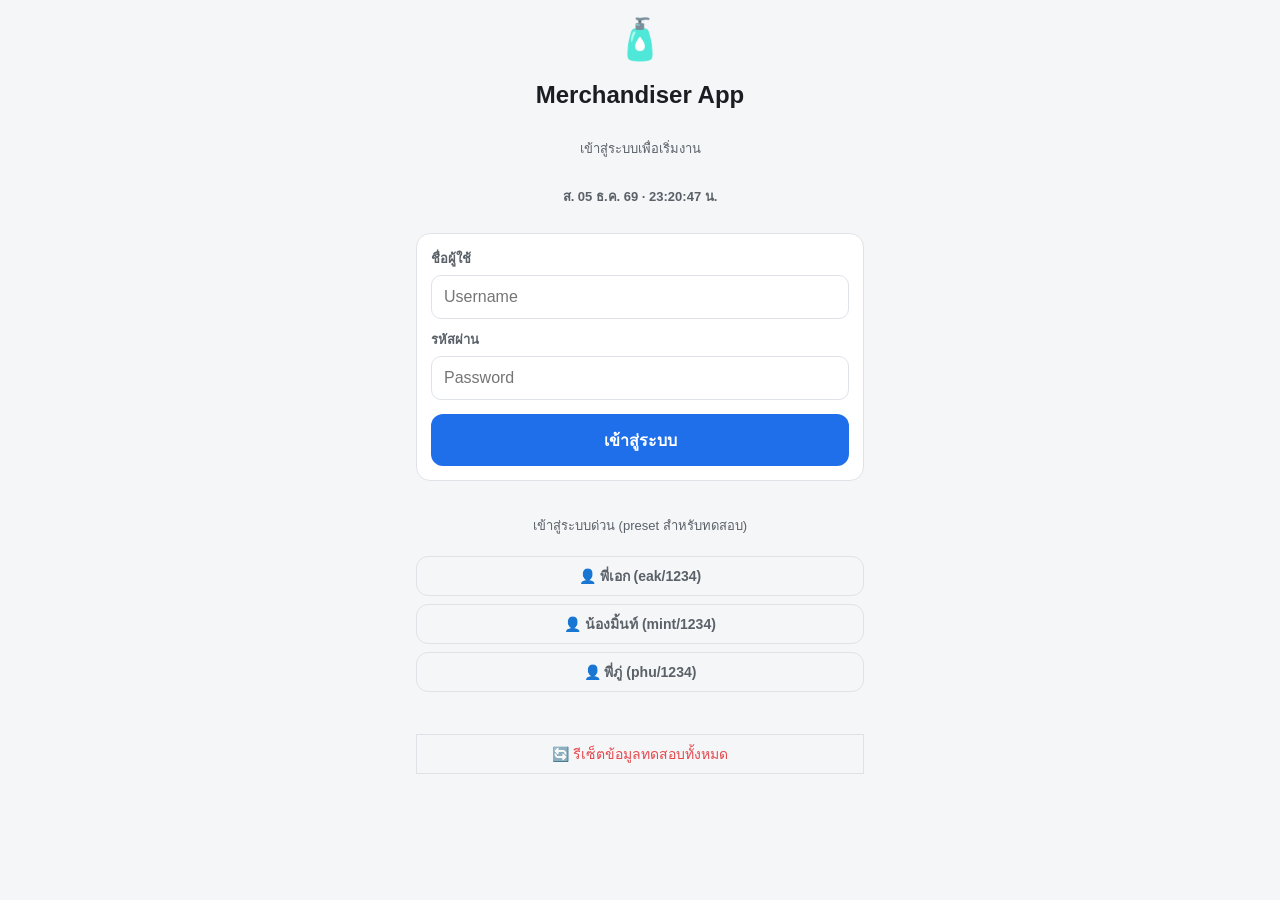
==== index.html @ 294301af "First Upload" ====
<!DOCTYPE html>
<html lang="th">
<head>
<meta charset="UTF-8" />
<meta name="viewport" content="width=device-width, initial-scale=1, maximum-scale=1, viewport-fit=cover" />
<title>Merchandiser App</title>
<link rel="stylesheet" href="css/style.css" />
</head>
<body>
  <div id="app"></div>
  <div id="modal-root"></div>

  <!-- Shared DOM helper (ใช้ร่วมกับ admin.html) -->
  <script src="js/dom.js"></script>
  <!-- Mock data (จะแทนที่ด้วย API จริงในอนาคต) -->
  <script src="js/mockData.js"></script>
  <!-- ตารางเข้าสาขารายวันที่ Admin จัดไว้ (ใช้ร่วมกับ admin.html) -->
  <script src="js/scheduleDataLayer.js"></script>
  <!-- Data access layer: localStorage + GPS + image helpers -->
  <script src="js/dataLayer.js"></script>
  <!-- UI / state machine -->
  <script src="js/app.js"></script>
</body>
</html>
---- css/style.css ----
/* =========================================================================
   style.css
   Mobile-first styles for Merchandiser App
   ออกแบบสำหรับหน้าจอมือถือ 360-430px, ปุ่มกดง่ายด้วยนิ้วโป้ง, คอนทราสต์สูง
   ========================================================================= */

:root {
  --color-primary: #1f6feb;
  --color-primary-dark: #14539c;
  --color-success: #1a9c56;
  --color-success-bg: #e5f7ec;
  --color-danger: #e5484d;
  --color-danger-bg: #fdeceb;
  --color-warning: #f5a524;
  --color-warning-bg: #fff5e0;
  --color-gray: #8a8f98;
  --color-gray-bg: #eef0f2;
  --color-text: #1a1d21;
  --color-text-muted: #5b6169;
  --color-border: #dfe3e8;
  --color-bg: #f5f6f8;
  --color-card: #ffffff;
  --radius: 14px;
  --touch-min: 52px;
}

* {
  box-sizing: border-box;
}

html,
body {
  margin: 0;
  padding: 0;
  background: var(--color-bg);
  color: var(--color-text);
  font-family: 'Segoe UI', 'Noto Sans Thai', 'Sarabun', Tahoma, sans-serif;
  -webkit-tap-highlight-color: transparent;
}

body {
  max-width: 480px;
  margin: 0 auto;
  min-height: 100vh;
  display: flex;
  flex-direction: column;
}

#app {
  flex: 1;
  display: flex;
  flex-direction: column;
  padding-bottom: 24px;
}

button {
  font-family: inherit;
}

/* ---------------------------- Header / Progress ---------------------------- */

.app-header {
  position: sticky;
  top: 0;
  z-index: 20;
  background: var(--color-card);
  border-bottom: 1px solid var(--color-border);
  padding: 10px 16px 12px;
}

.app-header__top {
  display: flex;
  align-items: center;
  gap: 8px;
  margin-bottom: 8px;
}

.app-header__back {
  border: none;
  background: var(--color-gray-bg);
  color: var(--color-text);
  border-radius: 10px;
  width: 40px;
  height: 40px;
  font-size: 18px;
  flex-shrink: 0;
}

.app-header__title {
  font-size: 16px;
  font-weight: 700;
  flex: 1;
  overflow: hidden;
  text-overflow: ellipsis;
  white-space: nowrap;
}

.app-header__flagcount {
  background: var(--color-danger-bg);
  color: var(--color-danger);
  font-size: 12px;
  font-weight: 700;
  border-radius: 999px;
  padding: 4px 10px;
  flex-shrink: 0;
}

.phase-progress {
  display: flex;
  gap: 6px;
  margin-bottom: 6px;
}

.phase-progress__step {
  flex: 1;
  height: 6px;
  border-radius: 999px;
  background: var(--color-gray-bg);
}

.phase-progress__step.is-done {
  background: var(--color-success);
}

.phase-progress__step.is-current {
  background: var(--color-primary);
}

.phase-progress__label {
  font-size: 12px;
  color: var(--color-text-muted);
  font-weight: 600;
}

.substep-dots {
  display: flex;
  gap: 5px;
  margin-top: 8px;
}

.phase2-step-select {
  width: 100%;
  margin-top: 8px;
  font-size: 12px;
  font-weight: 600;
  color: var(--color-text-muted);
  padding: 8px 10px;
  border-radius: 8px;
  border: 1.5px solid var(--color-border);
  background: var(--color-gray-bg);
}

/*
 * ทำเป็นปุ่มสูง 20px จริงๆ (ไม่ใช้ negative margin ขยาย hit-area แบบเดิม เพราะ
 * ทำให้กล่องของปุ่มไปทับ label ข้อความที่อยู่ถัดไปในหน้า Phase 2) แล้ววาดแท่งสี
 * บางๆ ไว้ตรงกลางด้วย ::after แทน — ได้ทั้งพื้นที่แตะที่ใหญ่พอและไม่ดันเลย์เอาต์
 */
.substep-dots__dot {
  flex: 1;
  height: 20px;
  display: flex;
  align-items: center;
  border: none;
  background: transparent;
  padding: 0;
  cursor: pointer;
}

.substep-dots__dot::after {
  content: '';
  display: block;
  width: 100%;
  height: 6px;
  border-radius: 999px;
  background: var(--color-gray-bg);
}

.substep-dots__dot.is-done::after {
  background: var(--color-success);
}

.substep-dots__dot.is-current::after {
  background: var(--color-primary);
}

/* ---------------------------- Layout helpers ---------------------------- */

.screen {
  padding: 16px;
  flex: 1;
  display: flex;
  flex-direction: column;
  gap: 14px;
}

.card {
  background: var(--color-card);
  border: 1px solid var(--color-border);
  border-radius: var(--radius);
  padding: 14px;
}

.card + .card {
  margin-top: 0;
}

.section-title {
  font-size: 15px;
  font-weight: 700;
  margin: 4px 0 2px;
}

.section-hint {
  font-size: 13px;
  color: var(--color-text-muted);
  margin: 0 0 4px;
}

.spacer {
  flex: 1;
}

/* ---------------------------- Buttons ---------------------------- */

.btn {
  display: flex;
  align-items: center;
  justify-content: center;
  gap: 8px;
  width: 100%;
  min-height: var(--touch-min);
  border-radius: 12px;
  border: none;
  font-size: 16px;
  font-weight: 700;
  cursor: pointer;
  padding: 12px 16px;
  text-align: center;
}

.btn:disabled {
  opacity: 0.45;
  cursor: not-allowed;
}

.btn-primary {
  background: var(--color-primary);
  color: #fff;
}

.btn-success {
  background: var(--color-success);
  color: #fff;
}

.btn-danger {
  background: var(--color-danger);
  color: #fff;
}

.btn-outline {
  background: var(--color-card);
  color: var(--color-primary);
  border: 2px solid var(--color-primary);
}

.btn-ghost {
  background: transparent;
  color: var(--color-text-muted);
  border: 1px solid var(--color-border);
}

.btn-sm {
  min-height: 40px;
  font-size: 14px;
  padding: 8px 12px;
}

.btn-row {
  display: flex;
  gap: 10px;
}

.btn-row .btn {
  flex: 1;
}

/* ---------------------------- Store list ---------------------------- */

.store-card {
  display: flex;
  align-items: center;
  gap: 12px;
  background: var(--color-card);
  border: 1px solid var(--color-border);
  border-radius: var(--radius);
  padding: 14px;
  text-align: left;
  width: 100%;
  cursor: pointer;
}

.daily-progress {
  background: var(--color-card);
  border: 1px solid var(--color-border);
  border-radius: var(--radius);
  padding: 12px 14px;
}

.daily-progress__label {
  font-size: 13px;
  font-weight: 700;
  margin-bottom: 8px;
}

.daily-progress__track {
  height: 8px;
  border-radius: 999px;
  background: var(--color-gray-bg);
  overflow: hidden;
}

.daily-progress__fill {
  height: 100%;
  background: var(--color-success);
  border-radius: 999px;
  transition: width 0.3s ease;
}

.store-card__time {
  font-size: 13px;
  font-weight: 700;
  color: var(--color-primary-dark);
  background: #eaf2ff;
  border-radius: 8px;
  padding: 6px 8px;
  min-width: 52px;
  text-align: center;
  flex-shrink: 0;
}

.store-card__body {
  flex: 1;
  min-width: 0;
}

.store-card__name {
  font-size: 15px;
  font-weight: 700;
  margin: 0 0 2px;
}

.store-card__addr {
  font-size: 12px;
  color: var(--color-text-muted);
  margin: 0;
  overflow: hidden;
  text-overflow: ellipsis;
  white-space: nowrap;
}

.store-card__customer {
  font-size: 11px;
  font-weight: 800;
  color: var(--color-primary-dark);
  text-transform: uppercase;
  letter-spacing: 0.02em;
  margin: 0 0 2px;
}

.store-card__note {
  font-size: 11px;
  color: #a8660f;
  margin: 4px 0 0;
}

.store-card__time--none {
  opacity: 0.45;
}

.badge {
  display: inline-flex;
  align-items: center;
  gap: 4px;
  font-size: 12px;
  font-weight: 700;
  border-radius: 999px;
  padding: 5px 10px;
  flex-shrink: 0;
  white-space: nowrap;
}

.badge-gray {
  background: var(--color-gray-bg);
  color: var(--color-gray);
}

.badge-success {
  background: var(--color-success-bg);
  color: var(--color-success);
}

.badge-warning {
  background: var(--color-warning-bg);
  color: #a8660f;
}

.badge-danger {
  background: var(--color-danger-bg);
  color: var(--color-danger);
}

/* ---------------------------- Checklist rows ---------------------------- */

.check-row {
  display: flex;
  align-items: flex-start;
  gap: 12px;
  padding: 12px 4px;
  border-bottom: 1px solid var(--color-border);
  min-height: var(--touch-min);
  cursor: pointer;
}

.check-row:last-child {
  border-bottom: none;
}

.check-row input[type='checkbox'] {
  width: 24px;
  height: 24px;
  flex-shrink: 0;
  margin-top: 2px;
  accent-color: var(--color-primary);
}

.check-row__label {
  font-size: 15px;
  font-weight: 600;
  line-height: 1.4;
}

.check-row__sub {
  font-size: 12px;
  color: var(--color-text-muted);
  margin-top: 2px;
}

/* ---------------------------- Form controls ---------------------------- */

label.field-label {
  display: block;
  font-size: 13px;
  font-weight: 700;
  color: var(--color-text-muted);
  margin-bottom: 6px;
}

input[type='text'],
input[type='password'],
input[type='number'],
input[type='date'],
textarea,
select {
  width: 100%;
  font-size: 16px;
  padding: 12px;
  border-radius: 10px;
  border: 1.5px solid var(--color-border);
  background: #fff;
  color: var(--color-text);
  font-family: inherit;
}

input:focus,
textarea:focus,
select:focus {
  outline: 2px solid var(--color-primary);
  border-color: var(--color-primary);
}

textarea {
  min-height: 110px;
  resize: vertical;
}

/* ---------------------------- SKU rows ---------------------------- */

.sku-row {
  display: flex;
  align-items: center;
  gap: 10px;
  padding: 10px 0;
  border-bottom: 1px solid var(--color-border);
}

.sku-row:last-child {
  border-bottom: none;
}

.sku-row__info {
  flex: 1;
  min-width: 0;
}

.sku-row__name {
  font-size: 14px;
  font-weight: 700;
  margin: 0 0 2px;
}

.sku-row__par {
  font-size: 12px;
  color: var(--color-text-muted);
}

.sku-row__par.is-low {
  color: var(--color-danger);
  font-weight: 700;
}

.sku-row .sku-row__qty {
  width: 70px;
  flex: none;
  text-align: center;
  padding: 10px 4px;
}

/* ---------------------------- Photo grid ---------------------------- */

.photo-grid {
  display: grid;
  grid-template-columns: repeat(3, 1fr);
  gap: 8px;
}

.photo-thumb {
  position: relative;
  aspect-ratio: 1;
  border-radius: 10px;
  overflow: hidden;
  background: var(--color-gray-bg);
  border: 1px solid var(--color-border);
}

.photo-thumb img {
  width: 100%;
  height: 100%;
  object-fit: cover;
  display: block;
}

.photo-thumb__remove {
  position: absolute;
  top: 4px;
  right: 4px;
  background: rgba(0, 0, 0, 0.6);
  color: #fff;
  border: none;
  border-radius: 999px;
  width: 24px;
  height: 24px;
  font-size: 14px;
  line-height: 1;
}

.photo-before-ref {
  border-radius: 10px;
  overflow: hidden;
  border: 1px solid var(--color-border);
}

.photo-before-ref img {
  width: 100%;
  display: block;
  max-height: 160px;
  object-fit: cover;
}

.camera-btn {
  display: flex;
  flex-direction: column;
  align-items: center;
  justify-content: center;
  gap: 6px;
  aspect-ratio: 1;
  border-radius: 10px;
  border: 2px dashed var(--color-primary);
  background: #eaf2ff;
  color: var(--color-primary-dark);
  font-size: 12px;
  font-weight: 700;
  cursor: pointer;
}

.camera-btn__icon {
  font-size: 24px;
}

/* ---------------------------- Tag buttons (Phase 3) ---------------------------- */

.tag-grid {
  display: grid;
  grid-template-columns: repeat(2, 1fr);
  gap: 10px;
}

.tag-btn {
  min-height: 56px;
  border-radius: 12px;
  border: 2px solid var(--color-border);
  background: var(--color-card);
  color: var(--color-text);
  font-size: 14px;
  font-weight: 700;
  padding: 10px;
  cursor: pointer;
}

.tag-btn.is-selected {
  border-color: var(--color-primary);
  background: #eaf2ff;
  color: var(--color-primary-dark);
}

.note-entry {
  border: 1px solid var(--color-border);
  border-radius: 12px;
  padding: 10px 12px;
  background: #fbfbfc;
}

.note-entry__tag {
  font-size: 11px;
  font-weight: 700;
  color: var(--color-primary-dark);
  text-transform: uppercase;
  margin-bottom: 4px;
}

.note-entry__text {
  font-size: 14px;
  white-space: pre-wrap;
}

/* ---------------------------- Flag pill ---------------------------- */

.flag-note {
  display: flex;
  align-items: flex-start;
  gap: 8px;
  background: var(--color-warning-bg);
  color: #8a5a0a;
  border-radius: 10px;
  padding: 10px 12px;
  font-size: 13px;
  font-weight: 600;
}

/* ---------------------------- Summary (Phase 4) ---------------------------- */

.summary-block {
  border: 1px solid var(--color-border);
  border-radius: var(--radius);
  padding: 14px;
  background: var(--color-card);
}

.summary-block__head {
  display: flex;
  align-items: center;
  justify-content: space-between;
  margin-bottom: 8px;
}

.summary-block__title {
  font-size: 14px;
  font-weight: 700;
}

.summary-row {
  display: flex;
  justify-content: space-between;
  gap: 8px;
  font-size: 13px;
  padding: 4px 0;
  color: var(--color-text-muted);
}

.summary-row strong {
  color: var(--color-text);
  font-weight: 600;
}

/* ---------------------------- Modal ---------------------------- */

.modal-overlay {
  position: fixed;
  inset: 0;
  background: rgba(15, 17, 20, 0.55);
  display: flex;
  align-items: flex-end;
  justify-content: center;
  z-index: 100;
}

.modal-sheet {
  width: 100%;
  max-width: 480px;
  background: var(--color-card);
  border-radius: 18px 18px 0 0;
  padding: 20px 16px calc(20px + env(safe-area-inset-bottom));
  display: flex;
  flex-direction: column;
  gap: 12px;
  max-height: 85vh;
  overflow-y: auto;
}

.modal-title {
  font-size: 17px;
  font-weight: 800;
}

.modal-close {
  position: absolute;
  top: 14px;
  right: 14px;
  border: none;
  background: var(--color-gray-bg);
  width: 32px;
  height: 32px;
  border-radius: 999px;
  font-size: 15px;
}

/* ---------------------------- Empty / info states ---------------------------- */

.info-box {
  background: #eaf2ff;
  color: var(--color-primary-dark);
  border-radius: 10px;
  padding: 12px;
  font-size: 13px;
  font-weight: 600;
}

.error-box {
  background: var(--color-danger-bg);
  color: var(--color-danger);
  border-radius: 10px;
  padding: 12px;
  font-size: 13px;
  font-weight: 600;
}

.missing-list {
  margin: 0;
  padding-left: 18px;
  font-size: 13px;
  color: var(--color-danger);
}

.footer-bar {
  position: sticky;
  bottom: 0;
  background: linear-gradient(to top, var(--color-bg) 60%, transparent);
  padding: 10px 16px 16px;
  display: flex;
  flex-direction: column;
  gap: 8px;
}

/* ---------------------------- Bottom nav (Store List / Profile เท่านั้น) ---------------------------- */

.screen--with-nav {
  padding-bottom: 84px;
}

.bottom-nav {
  position: fixed;
  bottom: 0;
  left: 50%;
  transform: translateX(-50%);
  width: 100%;
  max-width: 480px;
  background: var(--color-card);
  border-top: 1px solid var(--color-border);
  display: flex;
  z-index: 30;
  padding-bottom: env(safe-area-inset-bottom);
}

.bottom-nav__item {
  flex: 1;
  display: flex;
  flex-direction: column;
  align-items: center;
  justify-content: center;
  gap: 3px;
  min-height: 58px;
  padding: 8px 4px;
  background: none;
  border: none;
  color: var(--color-text-muted);
  font-size: 11px;
  font-weight: 700;
  text-decoration: none;
  cursor: pointer;
}

.bottom-nav__icon {
  font-size: 20px;
  line-height: 1;
}

.bottom-nav__item.is-active {
  color: var(--color-primary);
}

.center-text {
  text-align: center;
}

.muted {
  color: var(--color-text-muted);
  font-size: 13px;
}

.big-icon {
  font-size: 40px;
  text-align: center;
}
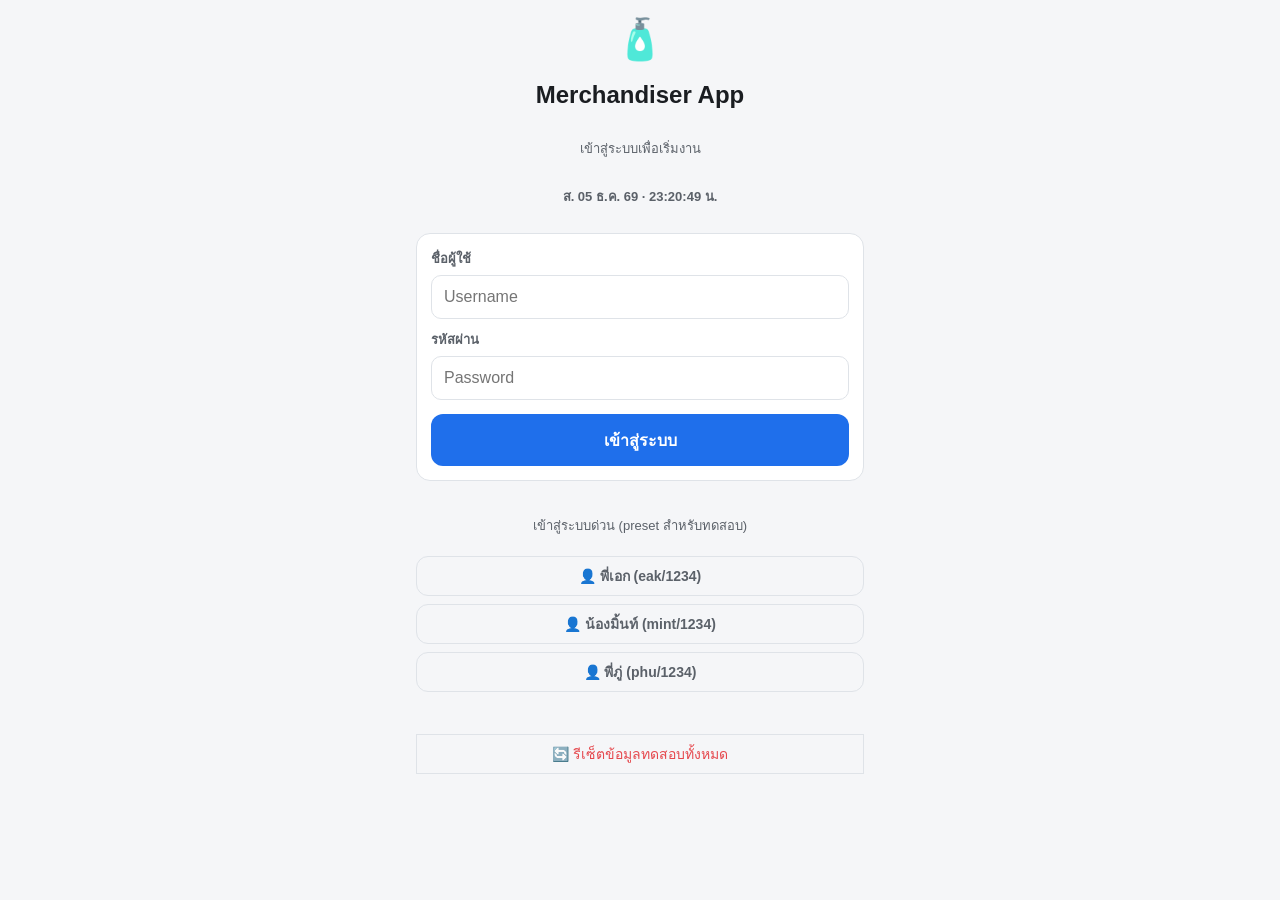
==== commit 2881d407: "ีupdate 15.46" ====
--- a/index.html
+++ b/index.html
@@ -4,21 +4,28 @@
 <meta charset="UTF-8" />
 <meta name="viewport" content="width=device-width, initial-scale=1, maximum-scale=1, viewport-fit=cover" />
 <title>Merchandiser App</title>
-<link rel="stylesheet" href="css/style.css" />
+<link rel="stylesheet" href="css/style.css?v=20260911-3" />
 </head>
 <body>
   <div id="app"></div>
   <div id="modal-root"></div>
 
-  <!-- Shared DOM helper (ใช้ร่วมกับ admin.html) -->
-  <script src="js/dom.js"></script>
+  <!--
+    Cache-busting: query string ?v=... ต่อท้ายทุกไฟล์ — GitHub Pages ไม่ตั้ง
+    cache header กันเบราว์เซอร์แคชไฟล์ JS/CSS เก่าไว้ให้เอง โดยเฉพาะมือถือที่
+    เน็ตช้า (Chrome Android มักใช้ไฟล์แคชแทนโหลดใหม่) พอ Deploy โค้ดใหม่แล้ว
+    "ยังไม่ขึ้น" ทั้งที่ push สำเร็จ ส่วนใหญ่คือเบราว์เซอร์ผู้ใช้แคชไฟล์เก่าไว้
+    ไม่ใช่ Deploy พัง — แก้ไขไฟล์แล้วให้เปลี่ยนเลขนี้ (เช่น เพิ่ม -1 เป็น -2)
+    ทุกครั้งที่จะ Deploy รอบใหม่ เพื่อบังคับให้โหลดไฟล์ใหม่เสมอ
+  -->
+  <script src="js/dom.js?v=20260911-3"></script>
   <!-- Mock data (จะแทนที่ด้วย API จริงในอนาคต) -->
-  <script src="js/mockData.js"></script>
+  <script src="js/mockData.js?v=20260911-3"></script>
   <!-- ตารางเข้าสาขารายวันที่ Admin จัดไว้ (ใช้ร่วมกับ admin.html) -->
-  <script src="js/scheduleDataLayer.js"></script>
+  <script src="js/scheduleDataLayer.js?v=20260911-3"></script>
   <!-- Data access layer: localStorage + GPS + image helpers -->
-  <script src="js/dataLayer.js"></script>
+  <script src="js/dataLayer.js?v=20260911-3"></script>
   <!-- UI / state machine -->
-  <script src="js/app.js"></script>
+  <script src="js/app.js?v=20260911-3"></script>
 </body>
 </html>
--- a/css/style.css
+++ b/css/style.css
@@ -410,6 +410,108 @@
   color: var(--color-danger);
 }
 
+/* ---------------------------- SKU chips (Stock Count scan/search) ---------------------------- */
+
+.sku-chip {
+  flex-shrink: 0;
+  border: 1.5px solid var(--color-border);
+  background: #fff;
+  color: var(--color-text);
+  border-radius: 999px;
+  padding: 8px 14px;
+  font-size: 13px;
+  font-weight: 700;
+  white-space: nowrap;
+}
+
+.sku-chip.is-active {
+  border-color: var(--color-primary);
+  color: var(--color-primary);
+  background: #eaf2ff;
+}
+
+.sku-chip.is-done {
+  border-color: var(--color-success);
+  color: var(--color-success);
+  background: var(--color-success-bg);
+}
+
+/* ---------------------------- PR Report card ---------------------------- */
+
+.pr-stat-row {
+  display: flex;
+  gap: 8px;
+  margin-top: 14px;
+}
+
+.pr-stat {
+  flex: 1;
+  background: var(--color-gray-bg);
+  border-radius: 10px;
+  padding: 10px 8px;
+  text-align: center;
+  min-width: 0;
+}
+
+.pr-stat__value {
+  font-size: 20px;
+  font-weight: 800;
+  overflow: hidden;
+  text-overflow: ellipsis;
+  white-space: nowrap;
+}
+
+.pr-stat__label {
+  font-size: 11px;
+  color: var(--color-text-muted);
+  margin-top: 2px;
+}
+
+.pr-item-row {
+  display: flex;
+  align-items: flex-start;
+  gap: 12px;
+  padding: 12px 0;
+  border-bottom: 1px solid var(--color-border);
+}
+
+.pr-item-row:last-child {
+  border-bottom: none;
+  padding-bottom: 0;
+}
+
+.pr-item-chip {
+  flex-shrink: 0;
+  background: var(--color-success-bg);
+  color: var(--color-success);
+  font-weight: 800;
+  font-size: 12px;
+  border-radius: 8px;
+  padding: 8px 10px;
+  text-align: center;
+  min-width: 56px;
+}
+
+.pr-item-info {
+  flex: 1;
+  min-width: 0;
+}
+
+.pr-item-name {
+  font-weight: 700;
+  font-size: 14px;
+}
+
+.pr-item-qty {
+  flex-shrink: 0;
+  text-align: right;
+}
+
+.pr-item-qty__value {
+  font-size: 20px;
+  font-weight: 800;
+}
+
 /* ---------------------------- Checklist rows ---------------------------- */
 
 .check-row {
@@ -470,6 +572,11 @@
   background: #fff;
   color: var(--color-text);
   font-family: inherit;
+}
+
+input:disabled {
+  background: var(--color-gray-bg);
+  color: var(--color-text-muted);
 }
 
 input:focus,
@@ -600,8 +707,8 @@
 /* ---------------------------- Tag buttons (Phase 3) ---------------------------- */
 
 .tag-grid {
-  display: grid;
-  grid-template-columns: repeat(2, 1fr);
+  display: flex;
+  flex-direction: column;
   gap: 10px;
 }
 
@@ -613,13 +720,28 @@
   color: var(--color-text);
   font-size: 14px;
   font-weight: 700;
-  padding: 10px;
+  padding: 12px 14px;
   cursor: pointer;
+  text-align: left;
+  display: block;
+  width: 100%;
 }
 
 .tag-btn.is-selected {
   border-color: var(--color-primary);
   background: #eaf2ff;
+  color: var(--color-primary-dark);
+}
+
+.tag-btn__desc {
+  font-size: 12px;
+  font-weight: 500;
+  color: var(--color-text-muted);
+  margin-top: 4px;
+  line-height: 1.4;
+}
+
+.tag-btn.is-selected .tag-btn__desc {
   color: var(--color-primary-dark);
 }
 
@@ -690,6 +812,35 @@
 .summary-row strong {
   color: var(--color-text);
   font-weight: 600;
+}
+
+.stock-table {
+  width: 100%;
+  border-collapse: collapse;
+  margin-top: 4px;
+}
+
+.stock-table th,
+.stock-table td {
+  padding: 6px 4px;
+  text-align: center;
+  font-size: 12px;
+  border-bottom: 1px solid var(--color-border);
+}
+
+.stock-table th {
+  color: var(--color-text-muted);
+  font-weight: 600;
+  font-size: 11px;
+}
+
+.stock-table td:first-child,
+.stock-table th:first-child {
+  text-align: left;
+}
+
+.stock-table tbody tr:last-child td {
+  border-bottom: none;
 }
 
 /* ---------------------------- Modal ---------------------------- */
@@ -831,3 +982,13 @@
   font-size: 40px;
   text-align: center;
 }
+
+.profile-avatar {
+  width: 72px;
+  height: 72px;
+  border-radius: 50%;
+  object-fit: cover;
+  margin: 0 auto;
+  display: block;
+  border: 1px solid var(--color-border);
+}
